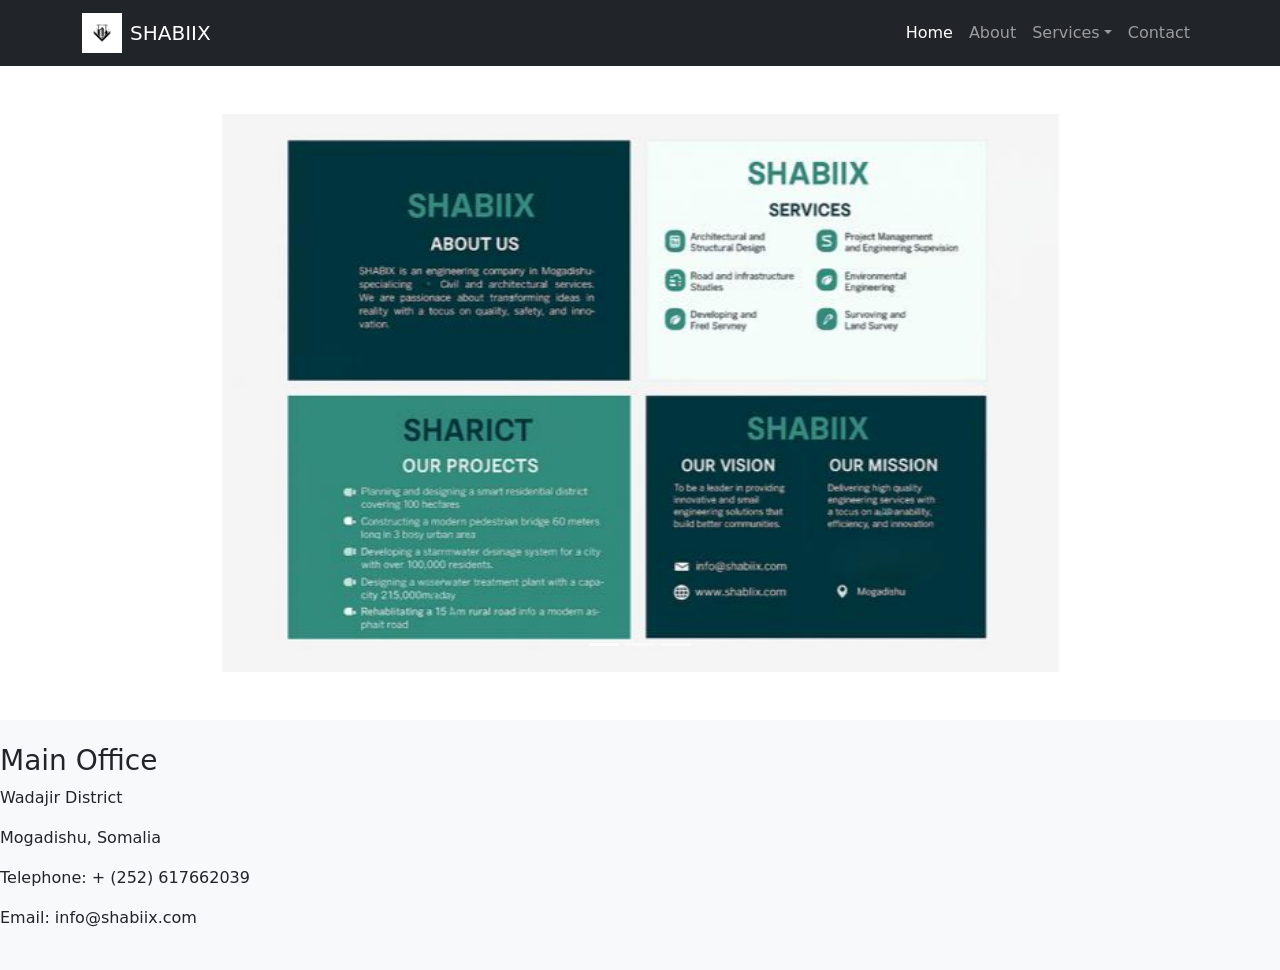
==== new/index.html @ ed86db02 "Add files via upload" ====
<!DOCTYPE html>
<html lang="en">
<head>
  <meta charset="UTF-8" />
  <meta name="viewport" content="width=device-width, initial-scale=1.0"/>
  <title>Home - SHABIIX</title>
  <link rel="icon" type="image/x-icon" href="images/shabiix.png">
  <link href="https://cdn.jsdelivr.net/npm/bootstrap@5.3.2/dist/css/bootstrap.min.css" rel="stylesheet" />
  <link rel="stylesheet" href="https://cdnjs.cloudflare.com/ajax/libs/font-awesome/6.5.0/css/all.min.css">
</head>
<body>

  <!-- Navbar -->
  <nav class="navbar navbar-expand-lg navbar-dark bg-dark">
    <div class="container">
      <a class="navbar-brand d-flex align-items-center" href="index.html">
        <img src="images/logo.jpg" alt="Shabiix Logo" width="40" class="me-2">
        <span>SHABIIX</span>
      </a>
      <button class="navbar-toggler" type="button" data-bs-toggle="collapse" data-bs-target="#navbarNav">
        <span class="navbar-toggler-icon"></span>
      </button>
      <div class="collapse navbar-collapse justify-content-end" id="navbarNav">
        <ul class="navbar-nav">
          <li class="nav-item"><a class="nav-link active" href="index.html">Home</a></li>
          <li class="nav-item"><a class="nav-link" href="about.html">About</a></li>
          <li class="nav-item dropdown">
            <a class="nav-link dropdown-toggle" href="#" id="navbarDropdown" role="button" data-bs-toggle="dropdown">Services</a>
            <ul class="dropdown-menu">
              <li><a class="dropdown-item" href="project.html">Projects</a></li>
              <li><a class="dropdown-item" href="vision.html">Vision</a></li>
              <li><a class="dropdown-item" href="mission.html">Mission</a></li>
            </ul>
          </li>
          <li class="nav-item"><a class="nav-link" href="contact.html">Contact</a></li>
        </ul>
      </div>
    </div>
  </nav>

   <section class="container my-5">
    <div id="carouselExampleIndicators" class="carousel slide" data-bs-ride="carousel" data-bs-interval="2000">
      <div class="carousel-indicators">
        <button type="button" data-bs-target="#carouselExampleIndicators" data-bs-slide-to="0" class="active" aria-current="true" aria-label="Slide 1"></button>
        <button type="button" data-bs-target="#carouselExampleIndicators" data-bs-slide-to="1" aria-label="Slide 2"></button>
        <button type="button" data-bs-target="#carouselExampleIndicators" data-bs-slide-to="2" aria-label="Slide 3"></button>
      </div>
      <div class="carousel-inner">
        <div class="carousel-item active">
          <img src="images/civil0.jpg" class="d-block w-75 mx-auto" alt="Slide 1">
        </div>
        <div class="carousel-item">
          <img src="images/civil5.jpg" class="d-block w-75 mx-auto" alt="Slide 2">
        </div>
        <div class="carousel-item">
          <img src="images/civil6.jpg" class="d-block w-75 mx-auto" alt="Slide 3">
        </div>
      </div>
      <button class="carousel-control-prev" type="button" data-bs-target="#carouselExampleIndicators" data-bs-slide="prev">
        <span class="carousel-control-prev-icon" aria-hidden="true"></span>
        <span class="visually-hidden">Previous</span>
      </button>
      <button class="carousel-control-next" type="button" data-bs-target="#carouselExampleIndicators" data-bs-slide="next">
        <span class="carousel-control-next-icon" aria-hidden="true"></span>
        <span class="visually-hidden">Next</span>
      </button>
    </div>
  </section>

<!-- Footer -->
  <footer class="site-footer bg-light text-left py-4">
    <h3>Main Office</h3>
    <p>Wadajir District</p>
    <p>Mogadishu, Somalia</p>
    <p>Telephone: + (252) 617662039</p>
    <p>Email: info@shabiix.com</p>
  </footer>
  <!-- Bootstrap JS Bundle (includes Popper) -->
  <script src="https://cdn.jsdelivr.net/npm/bootstrap@5.3.2/dist/js/bootstrap.bundle.min.js"></script>
</body>
</html>
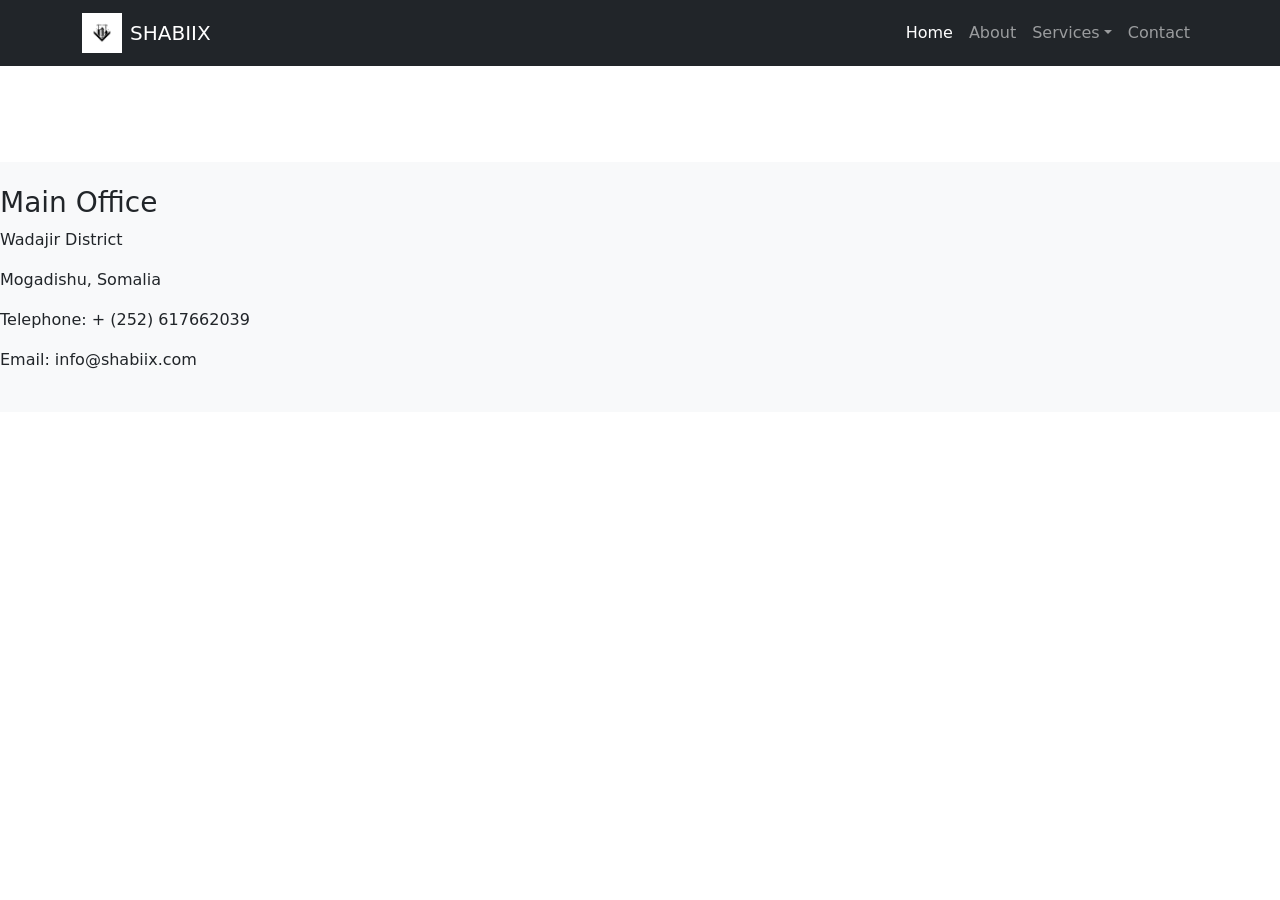
==== commit a82d9290: "Update index.html" ====
--- a/new/index.html
+++ b/new/index.html
@@ -43,12 +43,8 @@
       <div class="carousel-indicators">
         <button type="button" data-bs-target="#carouselExampleIndicators" data-bs-slide-to="0" class="active" aria-current="true" aria-label="Slide 1"></button>
         <button type="button" data-bs-target="#carouselExampleIndicators" data-bs-slide-to="1" aria-label="Slide 2"></button>
-        <button type="button" data-bs-target="#carouselExampleIndicators" data-bs-slide-to="2" aria-label="Slide 3"></button>
       </div>
       <div class="carousel-inner">
-        <div class="carousel-item active">
-          <img src="images/civil0.jpg" class="d-block w-75 mx-auto" alt="Slide 1">
-        </div>
         <div class="carousel-item">
           <img src="images/civil5.jpg" class="d-block w-75 mx-auto" alt="Slide 2">
         </div>
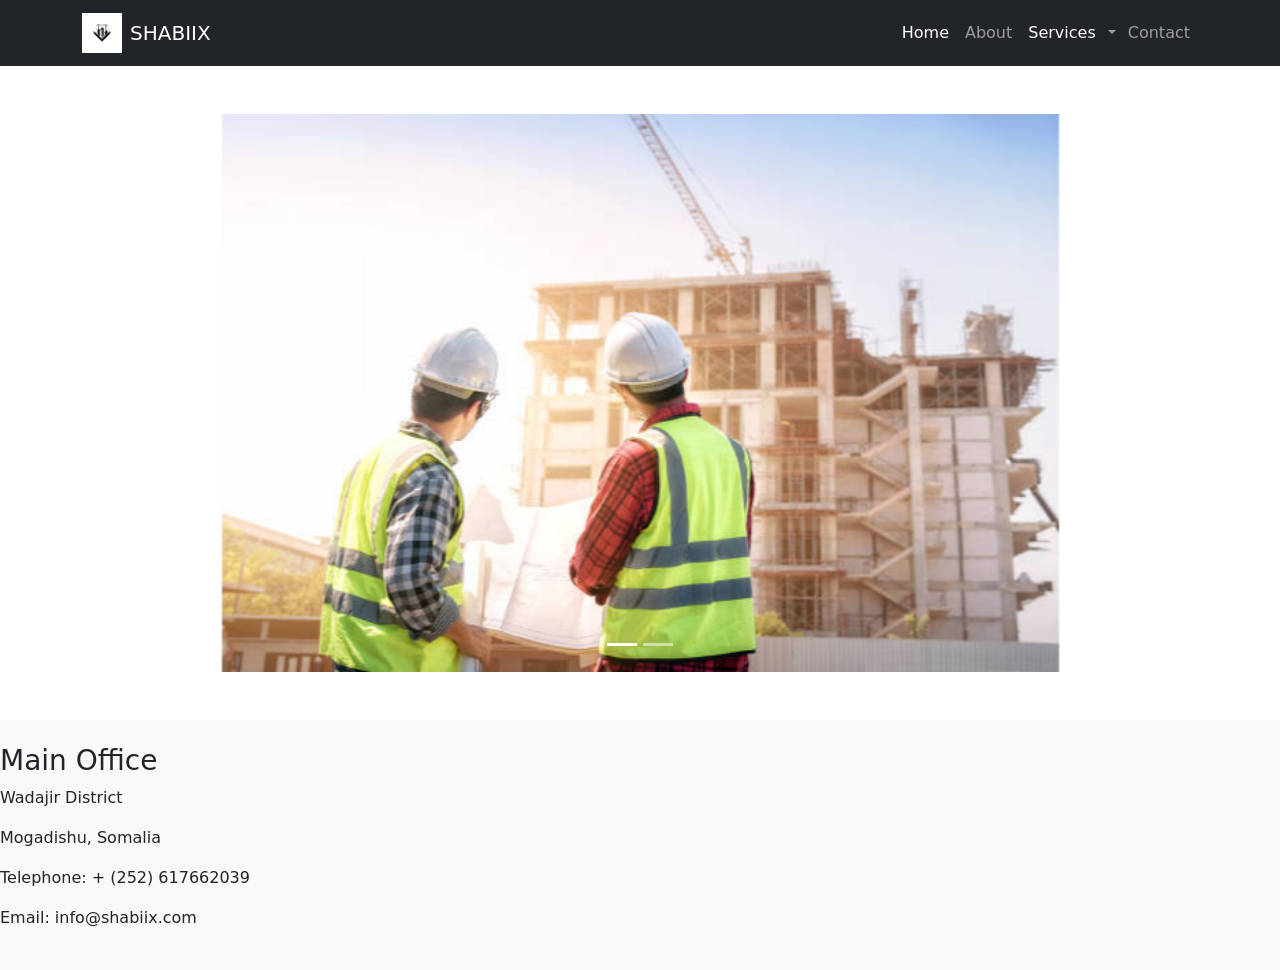
==== commit 769bfb03: "Add files via upload" ====
--- a/new/index.html
+++ b/new/index.html
@@ -8,7 +8,7 @@
   <link href="https://cdn.jsdelivr.net/npm/bootstrap@5.3.2/dist/css/bootstrap.min.css" rel="stylesheet" />
   <link rel="stylesheet" href="https://cdnjs.cloudflare.com/ajax/libs/font-awesome/6.5.0/css/all.min.css">
 </head>
-<body>
+<body class="d-flex flex-column min-vh-100">
 
   <!-- Navbar -->
   <nav class="navbar navbar-expand-lg navbar-dark bg-dark">
@@ -24,14 +24,21 @@
         <ul class="navbar-nav">
           <li class="nav-item"><a class="nav-link active" href="index.html">Home</a></li>
           <li class="nav-item"><a class="nav-link" href="about.html">About</a></li>
-          <li class="nav-item dropdown">
-            <a class="nav-link dropdown-toggle" href="#" id="navbarDropdown" role="button" data-bs-toggle="dropdown">Services</a>
-            <ul class="dropdown-menu">
+          <li class="nav-item dropdown d-flex align-items-center">
+            <!-- Services Page Link -->
+            <a class="nav-link active" href="services.html">Services</a>
+
+            <!-- Dropdown Toggle Button -->
+            <a class="nav-link dropdown-toggle px-1" href="#" id="servicesDropdown" role="button" data-bs-toggle="dropdown" aria-expanded="false"></a>
+
+            <!-- Dropdown Menu -->
+            <ul class="dropdown-menu" aria-labelledby="servicesDropdown">
               <li><a class="dropdown-item" href="project.html">Projects</a></li>
               <li><a class="dropdown-item" href="vision.html">Vision</a></li>
               <li><a class="dropdown-item" href="mission.html">Mission</a></li>
             </ul>
           </li>
+
           <li class="nav-item"><a class="nav-link" href="contact.html">Contact</a></li>
         </ul>
       </div>
@@ -45,11 +52,12 @@
         <button type="button" data-bs-target="#carouselExampleIndicators" data-bs-slide-to="1" aria-label="Slide 2"></button>
       </div>
       <div class="carousel-inner">
+        <div class="carousel-item active">
+           <img src="images/civil5.jpg" class="d-block w-75 mx-auto" alt="Slide 1">
+        </div>
+       
         <div class="carousel-item">
-          <img src="images/civil5.jpg" class="d-block w-75 mx-auto" alt="Slide 2">
-        </div>
-        <div class="carousel-item">
-          <img src="images/civil6.jpg" class="d-block w-75 mx-auto" alt="Slide 3">
+          <img src="images/civil6.jpg" class="d-block w-75 mx-auto" alt="Slide 2">
         </div>
       </div>
       <button class="carousel-control-prev" type="button" data-bs-target="#carouselExampleIndicators" data-bs-slide="prev">
@@ -64,7 +72,7 @@
   </section>
 
 <!-- Footer -->
-  <footer class="site-footer bg-light text-left py-4">
+  <footer class="site-footer bg-light text-left py-4 mt-auto">
     <h3>Main Office</h3>
     <p>Wadajir District</p>
     <p>Mogadishu, Somalia</p>
